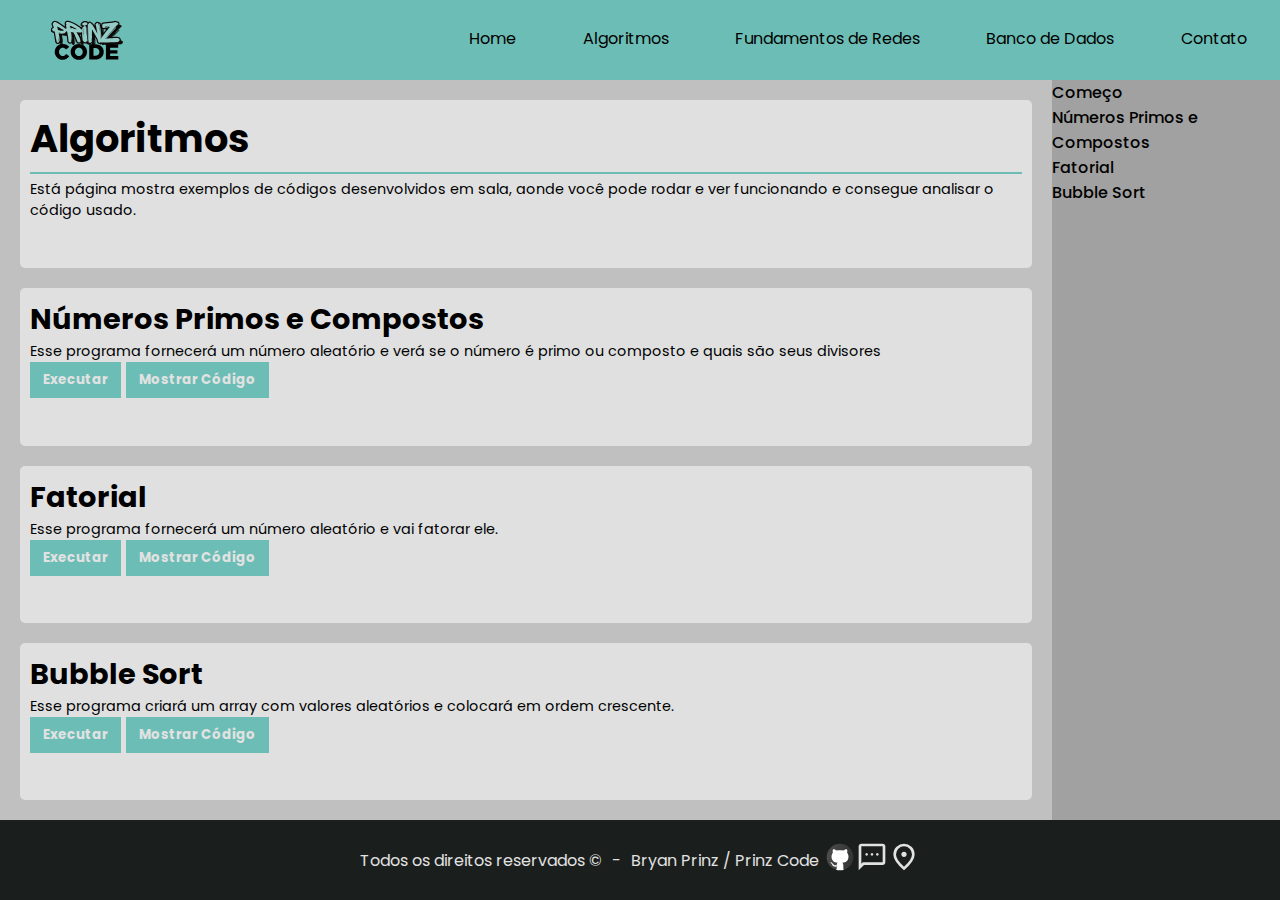
==== public/html/algoritmos.html @ 117509db "v22.10.2024" ====
<!DOCTYPE html>
<html lang="pt-BR">
<head>
    <title>Algoritmos | Prinz Code</title>
    <meta charset="UTF-8">
    <meta name="viewport" content="width=device-width, initial-scale=1.0">
    
    <link rel="shortcut icon" href="/public/icon.svg" type="image/x-icon">
    <link rel="stylesheet" href="/assets/css/config.css">
    <link rel="stylesheet" href="/assets/css/scroll.css">
    <link rel="stylesheet" href="/assets/css/header.css">
    <link rel="stylesheet" href="/assets/css/footer.css">
    <link rel="stylesheet" href="/assets/css/aside.css">

    <link rel="stylesheet" href="/assets/css/pagin.css">
    
    <script src="/assets/js/header.js" defer></script>

    <script src="/assets/js/num-primos-compostos.js" defer></script>
    <script src="/assets/js/num-fatorial.js" defer></script>
    <script src="/assets/js/array-bubleSort.js" defer></script>
    <script src=""></script>
</head>
<body>
    <header>
        <a href="/index.html" id="logo">
            <img src="/assets/imgs/icon/Prinz-code-simple.svg" alt="logo">
        </a>
        
        <button id="openMenu">&#9776;</button>

        <nav id="menu">
            <button id="closeMenu">X</button>
            <a href="/index.html">Home</a>
            <a href="/public/html/algoritmos.html">Algoritmos</a>
            <a href="/public/html/redes.html">Fundamentos de Redes</a>
            <a href="/public/html/banco-de-dados.html">Banco de Dados</a>
            <a href="/public/html/contato.html">Contato</a>
        </nav>
    </header>
    <main>
        <section class="title">
            <h1 id="home">Algoritmos</h1>
            <hr>
            <p>Está página mostra exemplos de códigos desenvolvidos em sala, aonde você pode rodar e ver funcionando e consegue analisar o código usado.</p>
        </section>
        <section class="exercicio">
            <h2 id="npc">Números Primos e Compostos</h2>
            <p>Esse programa fornecerá um número aleatório e verá se o número é primo ou composto e quais são seus divisores</p>
            <button id="getNPC">Executar</button>
            <button id="showNPC">Mostrar Código</button>
            <!-- <button id="fluxoNPC">Fluxograma</button> -->
            <div class="screen" id="code-NPC" style="display: none;">
                <pre>
function setValueRandom(max, min) {
    const random = Math.floor(Math.random() * (max - min + 1) + min)
    return random;
}

let pushNumber = document.querySelector('#getNPC')

pushNumber.addEventListener('click', ()=>{
    let display = document.querySelector('#execute-NPC')
    let number = setValueRandom(100, 1)
    let divisible = []
    let given = ''

    for(let i = 0; i <= number; i++) {
        if(number % i == 0) {
            divisible.push(i)
        }
    }

    if(divisible.length > 2) {
        given = "Composto"
    } else {
        given = 'Primo'
    }

    display.style.display = 'flex'
    display.innerHTML = `O número sorteado: ${number}.`
    display.innerHTML += `O número é: ${given}.`
    display.innerHTML += `Seus divisores são: [ ${divisible.join(', ')} ]`
})
                </pre>
            </div>
            <div class="screen" id="execute-NPC" style="display: none;"></div>
            <div class="screen" id="fluxo-NPC" style="display: none;"></div>
        </section>
        <section class="exercicio">
            <h2 id="fat">Fatorial</h2>
            <p>Esse programa fornecerá um número aleatório e vai fatorar ele.</p>
            <button id="getFat">Executar</button>
            <button id="showFat">Mostrar Código</button>
            <!-- <button id="fluxoFat">Fluxograma</button> -->
            <div class="screen" id="code-Fat" style="display: none;">
                <pre>
function setValueRandom(max, min) {
    const random = Math.floor(Math.random() * (max - min + 1) + min)
    return random;
}

let pushNumber = document.querySelector('#getFat')

pushNumber.addEventListener('click', ()=>{
    let display = document.querySelector('#execute-Fat')
    let number = setValueRandom(100, 1)
    let arrayFatorial = []
    let fatorial = 1

    for(let i = number; i > 0; i--) {
        arrayFatorial.push(i)
        fatorial *= i
    }

    display.style.display = 'flex'
    display.innerHTML = `O número sorteado é: ${number}!.`
    display.innerHTML += `Seu fatorial é: ${fatorial}.`
    display.innerHTML += `Cálculo: ${number}! = ${arrayFatorial.join(' * ')} = ${fatorial}`
})                    
                </pre>
            </div>
            <div class="screen" id="execute-Fat" style="display: none;"></div>
            <div class="screen" id="fluxo-Fat" style="display: none;"></div>
        </section>
        <section class="exercicio">
            <h2 id="bub">Bubble Sort</h2>
            <p>Esse programa criará um array com valores aleatórios e colocará em ordem crescente.</p>
            <button id="getBub">Executar</button>
            <button id="showBub">Mostrar Código</button>
            <!-- <button id="fluxoBub">Fluxograma</button> -->
            <div class="screen" id="code-Bub" style="display: none;">
                <pre>
function setArrayRandom(max, min, tam) {
    let randomArray = []
    for(let i = 0; i < tam; i++) {
        const random = Math.floor(Math.random() * (max - min + 1) + min)
        randomArray.push(random)
    }
    return randomArray;
}

let pushNumberBub = document.querySelector('#getBub')

function bubbleSort (array) {
    for(let i = 0; i < array.length; i++) {
        for(let j = 0; j < array.length; j++) {
            if(array[j] > array[j+1]) {
                let swap = array[j]
                array[j] = array[j+1]
                array[j+1] = swap
            }
        }

    }
    return array
}

pushNumberBub.addEventListener('click', ()=>{
    let display = document.querySelector('#execute-Bub')
    let array = setArrayRandom(50, 1, 10)
    display.innerHTML = `A Array Sorteada é: ${array}!.`
    let arrayOrganized = []

    arrayOrganized = bubbleSort(array)

    display.style.display = 'flex'
    display.innerHTML += `Organizada: ${arrayOrganized}.`
})
                </pre>
            </div>
            <div class="screen" id="execute-Bub" style="display: none;"></div>
            <div class="screen" id="fluxo-Bub" style="display: none;"></div>
        </section>
    </main>
    <aside>
        <a href="#home"><h3>Começo</h3></a>
        <a href="#npc"><h3>Números Primos e Compostos</h3></a>
        <a href="#fat"><h3>Fatorial</h3></a>
        <a href="#bub"><h3>Bubble Sort</h3></a>
    </aside>
    <footer>
        <div class="direitos">
            <p>Todos os direitos reservados &copy;</p> <span id="dash">-</span> <p>Bryan Prinz / Prinz Code</p>
        </div>
        <div class="redes">
            <a href="https://github.com/Bryanps7"><img src="/assets/imgs/svg/github.svg" alt="logo github"></a>
            <a href="https://api.whatsapp.com/send?phone=48991375142"><img src="/assets/imgs/svg/mensage.svg" alt="logo para o whatsapp"></a>
            <a href="https://www.google.com/maps/search/sesi+tijucas/@-27.2305002,-48.6326707,19z?entry=ttu&g_ep=EgoyMDI0MDkyOS4wIKXMDSoASAFQAw%3D%3D"><img src="/assets/imgs/svg/location.svg" alt="icone de localização"></a>
        </div>
    </footer>
</body>
</html>
---- assets/css/config.css ----
@import url('https://fonts.googleapis.com/css2?family=Poppins:ital,wght@0,100;0,200;0,300;0,400;0,500;0,600;0,700;0,800;0,900;1,100;1,200;1,300;1,400;1,500;1,600;1,700;1,800;1,900&display=swap');
@import url('https://fonts.googleapis.com/css2?family=Poppins:ital,wght@0,100;0,200;0,300;0,400;0,500;0,600;0,700;0,800;0,900;1,100;1,200;1,300;1,400;1,500;1,600;1,700;1,800;1,900&family=Roboto:ital,wght@0,100;0,300;0,400;0,500;0,700;0,900;1,100;1,300;1,400;1,500;1,700;1,900&display=swap');

:root {
    --yellow: #e3dfba;
    --marineC: #c8d6bf;
    --marine: #93ccc6;
    --marineE: #6cbdb5;
    --black: #1a1f1e;
    --white: #E2E2E2;
}

* {
    font-family: 'Poppins';
    margin: 0;
    padding: 0;
    box-sizing: border-box;
    cursor: url("/assets/imgs/cursor/cursor-default.png"), auto;
}

/* h1, h2, h3, h4, h5, h6, .titulo {
    font-family: 'Poppins';
} */

a {
    text-decoration: none;
    color: inherit;
}
---- assets/css/scroll.css ----
/* Firefox */
* {
    scrollbar-width: 12px;
    scrollbar-color: #5a5a5a, #9a9a9a;
}

/* Chrome, Edge, Safari e Ópera */
::-webkit-scrollbar {
    width: 12px;
}

*::-webkit-scrollbar-track {
    color: #5a5a5a;
}

*::-webkit-scrollbar-thumb {
    color: #5a5a5a;
    border-radius: 20px;
    border: 3px solid #9a9a9a;
}
---- assets/css/header.css ----
header {
    flex: 1 1 100vw;
    height: 80px;
}

header #logo {
    flex: 0 1 200px;
    background-color: var(--marineE);
    display: flex;
    justify-content: center;
}

header #logo img {
    width: 100%;
}

#openMenu, #closeMenu {
    border: none;
    background: none;
    font-size: 30px;
    font-weight: bold;
    padding: 0 5px;
    cursor: pointer;
    display: none;
    margin-right: 3px;
}

nav {
    flex: 1 1 100vw;
    height: 77px;
    align-items: center;
    justify-content: flex-end;
}

header, nav {
    display: flex;
    background-color: var(--marineE);
    font-size: 1.2rem;
} 

nav a {
    margin: 3%;
    font-size: 1rem;
}

nav a:hover {
    transition: 0.5s ease-out;
    font-size: 1.01rem;
    font-weight: bold;
}

@media (width <= 923px) {
    header {
        order: 0;
    }
}

@media (width <= 717px) {
    #openMenu, #closeMenu {
        display: block;
    }

    #openMenu {
        margin-left: auto;
    }

    #closeMenu {
        position: fixed;
        right: 15px;
        top: 15px;
    }

    nav {
        position: fixed;
        flex-direction: column;
        width: 100vw;
        height: 100vh;
        background-color: rgba(255, 255, 255, 0.8);
        align-items: center;
        justify-content: center;
        margin: 0;
        display: none;
        opacity: 0;
        transition: 0.3s;
    }

    nav a {
        font-size: 20px;
    }
}
---- assets/css/footer.css ----
footer {
    display: flex;
    background-color: var(--black);
    font-size: 1rem;
    flex: 1 1 100vw;
    height: 80px;
    color: var(--white);
    display: flex;
    justify-content: center;
    align-items: center;
}

footer .direitos {
    display: flex;
    justify-content: center;
    text-align: center;
}

#dash {
    margin: 0 10px;
}

.redes {
    margin-left: 5px;
    display: flex;
    justify-content: space-around;
    align-items: center;
}

.redes a {
    flex-grow: 1;
    width: 30%;
}

.redes a img {
    width: 100%;
}

@media (width <= 923px) {
    footer {
        order: 3;
        height: 100px;
        flex-direction: column;
    }

    footer .direitos {
        flex-direction: column;
    }

    .redes {
        margin-top: 5px;
    }

    #dash {
        display: none;
    }
}
---- assets/css/aside.css ----
aside {
    display: flex;
    flex-direction: column;
    background-color: #a1a1a1;
    font-size: 1.2rem;
    flex: 1 1 200px;
}

aside h3 {
    font-size: 1rem;
    font-weight: 500;
}

aside h3:hover {
    font-weight: bold;
    transition: 0.5s;
    color: var(--marineE);
}

@media (width <= 923px) {
    aside {
        flex: 1 1 100vw;
        height: 100px;
        order: 2;
    }
}
---- assets/css/pagin.css ----
body {
    display: flex;
    flex: 1 1 100vw;
    flex-wrap: wrap;
    height: 100vh;
}

main {
    padding: 10px;
    display: flex;
    background-color: #8a8a8a8a;
    font-size: 1.2rem;
    flex: 20 1 500px;
    height: calc(100vh - 160px);
    flex-wrap: wrap;
    overflow: auto;
    /* flex-direction: column; */
}

main hr {
    border: 1px solid var(--marineE);
    margin: 5px 0;
}

main section {
    height: auto;
    flex: 1 1 1000px;
    margin: 10px;
    background-color: rgba(255, 255, 255, 0.5);
    padding: 10px;
    border-radius: 5px;
}

main section:hover {
    box-shadow: 0 3px 10px #666;  
    transition: 0.5s;
    transform: translateY(-3px);
}

main section p {
    text-align: start;
    font-size: 0.9rem;
}

main section button {
    background-color: var(--marineE);
    border: 3px solid var(--marineE);
    color: var(--white);
    font-weight: bold;
    padding: 5px 10px;
}

main section button:hover {
    transition: 0.5s;
    background-color: transparent;
    color: var(--marineE);
    font-size: 1.01rem;
}

@media (width <= 923px) {
    main {
        height: calc(100vh - 280px);
        order: 1;
    }
}

.screen {
    border-left: 5px solid var(--marineE);
    font-size: 0.8rem;
    margin: 10px 0;
    padding: 5px 10px;
    border-radius: 5px;
    background-color: rgba(255, 255, 255, 0.3);
}
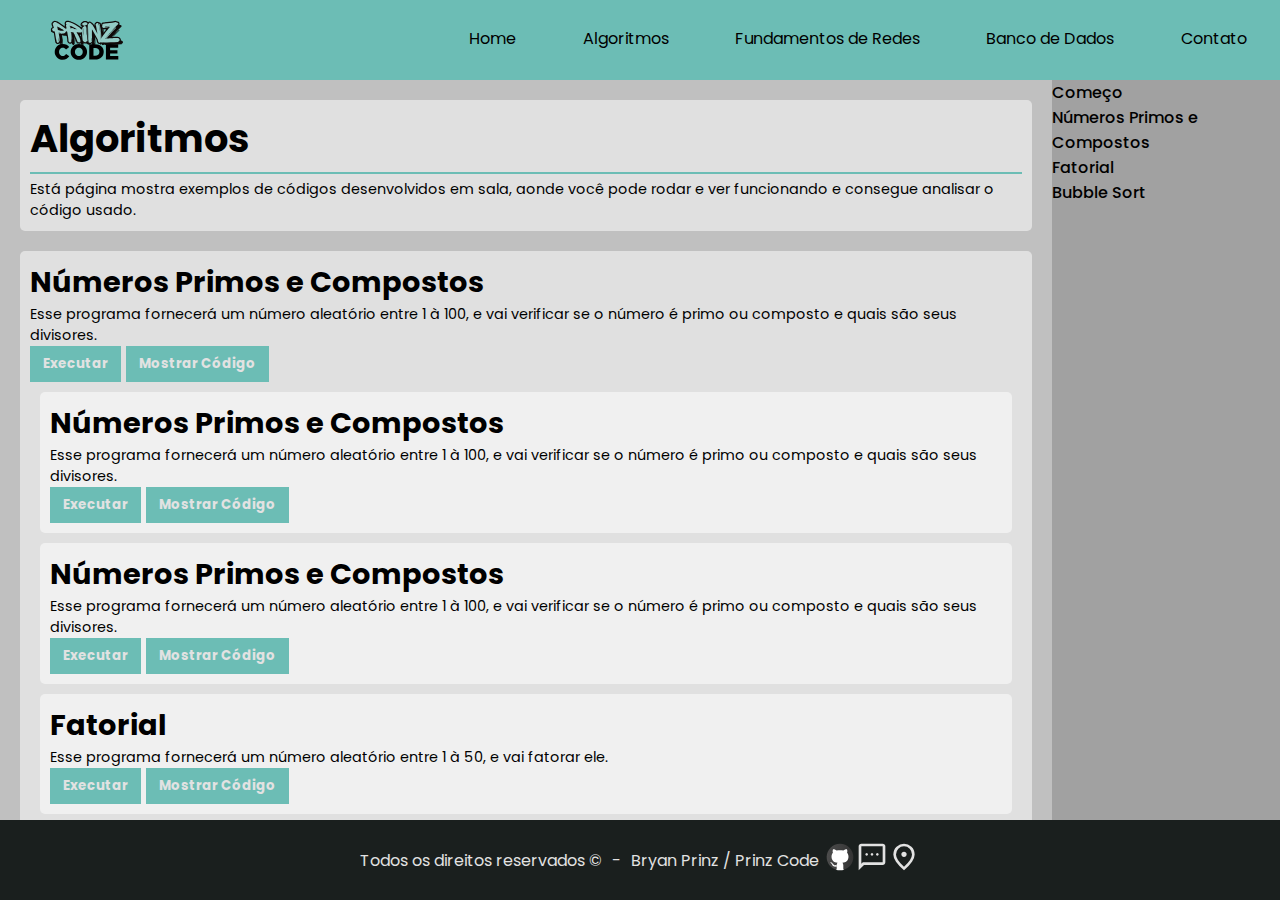
==== commit e9423af9: "v01.11.2024" ====
--- a/public/html/algoritmos.html
+++ b/public/html/algoritmos.html
@@ -18,8 +18,8 @@
 
     <script src="/assets/js/num-primos-compostos.js" defer></script>
     <script src="/assets/js/num-fatorial.js" defer></script>
-    <script src="/assets/js/array-bubleSort.js" defer></script>
-    <script src=""></script>
+    <script src="/assets/js/sort.js" defer></script>
+    <script src="/assets/js/screenShow.js" defer></script>
 </head>
 <body>
     <header>
@@ -44,12 +44,12 @@
             <hr>
             <p>Está página mostra exemplos de códigos desenvolvidos em sala, aonde você pode rodar e ver funcionando e consegue analisar o código usado.</p>
         </section>
+
         <section class="exercicio">
             <h2 id="npc">Números Primos e Compostos</h2>
-            <p>Esse programa fornecerá um número aleatório e verá se o número é primo ou composto e quais são seus divisores</p>
+            <p>Esse programa fornecerá um número aleatório entre 1 à 100, e vai verificar se o número é primo ou composto e quais são seus divisores.</p>
             <button id="getNPC">Executar</button>
-            <button id="showNPC">Mostrar Código</button>
-            <!-- <button id="fluxoNPC">Fluxograma</button> -->
+            <button onclick="showScreen('code-NPC')">Mostrar Código</button>
             <div class="screen" id="code-NPC" style="display: none;">
                 <pre>
 function setValueRandom(max, min) {
@@ -85,14 +85,95 @@
                 </pre>
             </div>
             <div class="screen" id="execute-NPC" style="display: none;"></div>
-            <div class="screen" id="fluxo-NPC" style="display: none;"></div>
-        </section>
+        <section class="exercicio">
+            <h2 id="npc">Números Primos e Compostos</h2>
+            <p>Esse programa fornecerá um número aleatório entre 1 à 100, e vai verificar se o número é primo ou composto e quais são seus divisores.</p>
+            <button id="getNPC">Executar</button>
+            <button onclick="showScreen('code-NPC')">Mostrar Código</button>
+            <div class="screen" id="code-NPC" style="display: none;">
+                <pre>
+function setValueRandom(max, min) {
+    const random = Math.floor(Math.random() * (max - min + 1) + min)
+    return random;
+}
+
+let pushNumber = document.querySelector('#getNPC')
+
+pushNumber.addEventListener('click', ()=>{
+    let display = document.querySelector('#execute-NPC')
+    let number = setValueRandom(100, 1)
+    let divisible = []
+    let given = ''
+
+    for(let i = 0; i <= number; i++) {
+        if(number % i == 0) {
+            divisible.push(i)
+        }
+    }
+
+    if(divisible.length > 2) {
+        given = "Composto"
+    } else {
+        given = 'Primo'
+    }
+
+    display.style.display = 'flex'
+    display.innerHTML = `O número sorteado: ${number}.`
+    display.innerHTML += `O número é: ${given}.`
+    display.innerHTML += `Seus divisores são: [ ${divisible.join(', ')} ]`
+})
+                </pre>
+            </div>
+            <div class="screen" id="execute-NPC" style="display: none;"></div>
+        </section>
+        
+        <section class="exercicio">
+            <h2 id="npc">Números Primos e Compostos</h2>
+            <p>Esse programa fornecerá um número aleatório entre 1 à 100, e vai verificar se o número é primo ou composto e quais são seus divisores.</p>
+            <button id="getNPC">Executar</button>
+            <button onclick="showScreen('code-NPC')">Mostrar Código</button>
+            <div class="screen" id="code-NPC" style="display: none;">
+                <pre>
+function setValueRandom(max, min) {
+    const random = Math.floor(Math.random() * (max - min + 1) + min)
+    return random;
+}
+
+let pushNumber = document.querySelector('#getNPC')
+
+pushNumber.addEventListener('click', ()=>{
+    let display = document.querySelector('#execute-NPC')
+    let number = setValueRandom(100, 1)
+    let divisible = []
+    let given = ''
+
+    for(let i = 0; i <= number; i++) {
+        if(number % i == 0) {
+            divisible.push(i)
+        }
+    }
+
+    if(divisible.length > 2) {
+        given = "Composto"
+    } else {
+        given = 'Primo'
+    }
+
+    display.style.display = 'flex'
+    display.innerHTML = `O número sorteado: ${number}.`
+    display.innerHTML += `O número é: ${given}.`
+    display.innerHTML += `Seus divisores são: [ ${divisible.join(', ')} ]`
+})
+                </pre>
+            </div>
+            <div class="screen" id="execute-NPC" style="display: none;"></div>
+        </section>
+
         <section class="exercicio">
             <h2 id="fat">Fatorial</h2>
-            <p>Esse programa fornecerá um número aleatório e vai fatorar ele.</p>
+            <p>Esse programa fornecerá um número aleatório entre 1 à 50, e vai fatorar ele.</p>
             <button id="getFat">Executar</button>
-            <button id="showFat">Mostrar Código</button>
-            <!-- <button id="fluxoFat">Fluxograma</button> -->
+            <button onclick="showScreen('code-Fat')">Mostrar Código</button>
             <div class="screen" id="code-Fat" style="display: none;">
                 <pre>
 function setValueRandom(max, min) {
@@ -121,19 +202,18 @@
                 </pre>
             </div>
             <div class="screen" id="execute-Fat" style="display: none;"></div>
-            <div class="screen" id="fluxo-Fat" style="display: none;"></div>
-        </section>
-        <section class="exercicio">
-            <h2 id="bub">Bubble Sort</h2>
-            <p>Esse programa criará um array com valores aleatórios e colocará em ordem crescente.</p>
-            <button id="getBub">Executar</button>
-            <button id="showBub">Mostrar Código</button>
-            <!-- <button id="fluxoBub">Fluxograma</button> -->
-            <div class="screen" id="code-Bub" style="display: none;">
+        </section>
+
+        <section class="exercicio">
+            <h2 id="ord">Métodos de Ordenação</h2>
+            <p>Esse programa criará um array de 10 elementos com valores aleatórios entre 1 à 50 e colocará em ordem crescente, Usando 3 métodos de ordenação: BubbleSort, SelectionSort e InsertSort. E contará quantas voltas cada um dá para saber qual o mais eficiente.</p>
+            <button id="getOrd">Executar</button>
+            <button onclick="showScreen('code-Ord')">Mostrar Código</button>
+            <div class="screen" id="code-Ord" style="display: none;">
                 <pre>
 function setArrayRandom(max, min, tam) {
     let randomArray = []
-    for(let i = 0; i < tam; i++) {
+    for(let i = 0; i &#60; tam; i++) {
         const random = Math.floor(Math.random() * (max - min + 1) + min)
         randomArray.push(random)
     }
@@ -143,8 +223,8 @@
 let pushNumberBub = document.querySelector('#getBub')
 
 function bubbleSort (array) {
-    for(let i = 0; i < array.length; i++) {
-        for(let j = 0; j < array.length; j++) {
+    for(let i = 0; i &#60; array.length; i++) {
+        for(let j = 0; j &#60; array.length; j++) {
             if(array[j] > array[j+1]) {
                 let swap = array[j]
                 array[j] = array[j+1]
@@ -169,8 +249,7 @@
 })
                 </pre>
             </div>
-            <div class="screen" id="execute-Bub" style="display: none;"></div>
-            <div class="screen" id="fluxo-Bub" style="display: none;"></div>
+            <div class="screen" id="execute-Ord" style="display: none;"></div>
         </section>
     </main>
     <aside>
